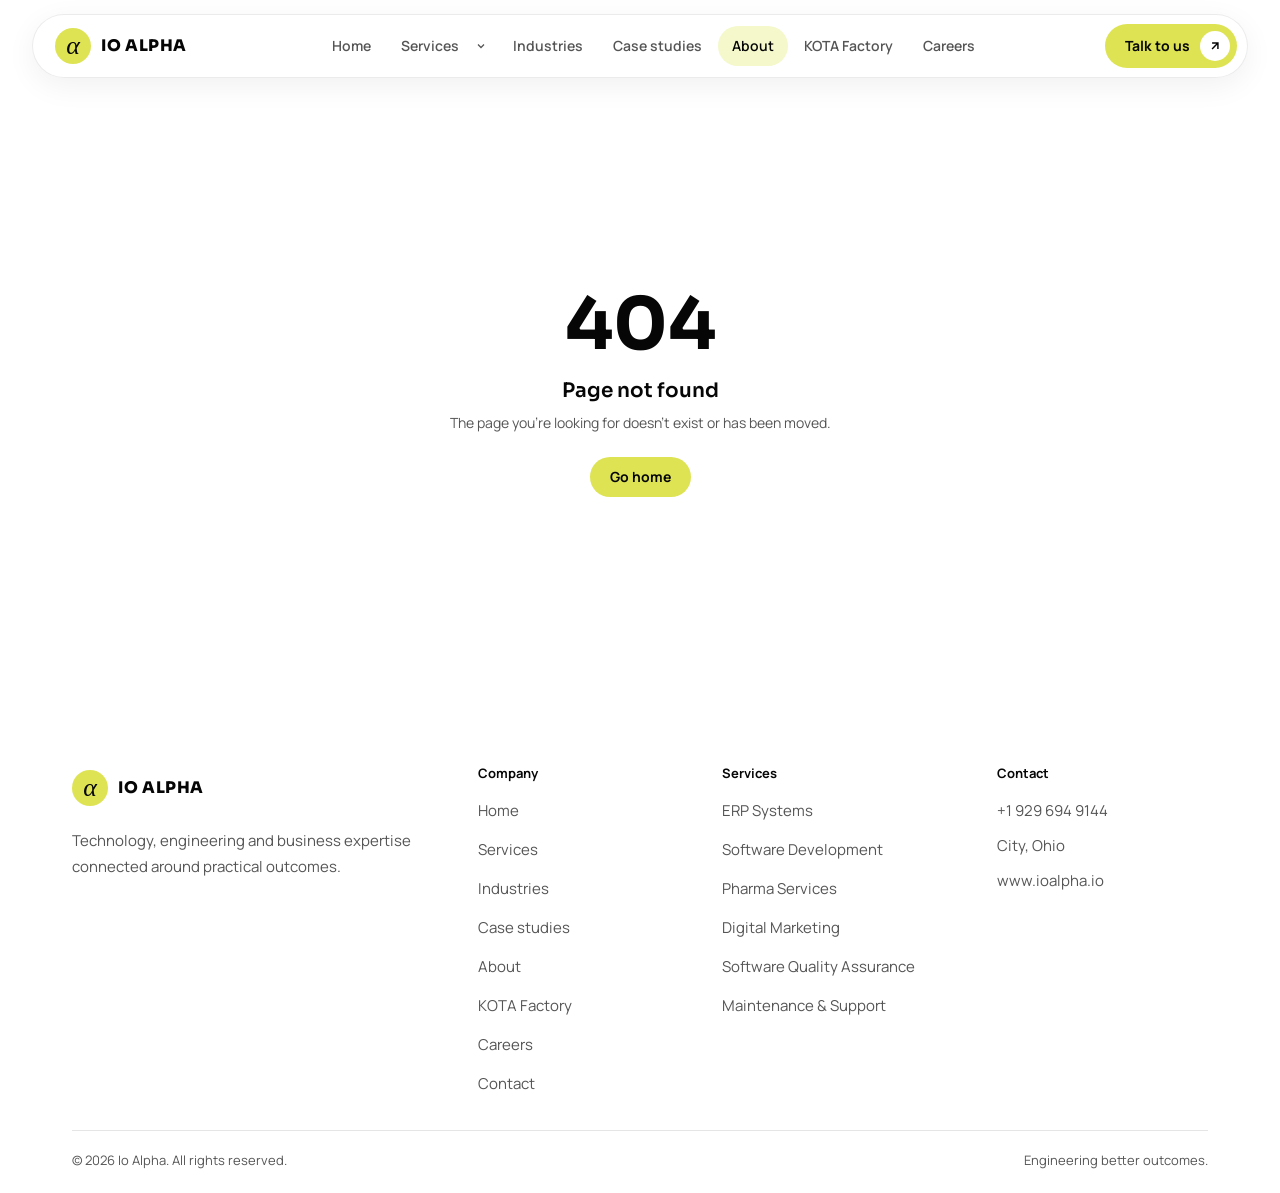
==== about/index.html @ 7d6e2e10 "Publish Io Alpha static site Co-Authored-By: Claude Fable 5.1 <noreply@anthropic.com>" ====
<!DOCTYPE html><html lang="en"><head><meta charSet="utf-8"/><meta name="viewport" content="width=device-width, initial-scale=1"/><link rel="stylesheet" href="/assets/styles-Drjwr_pM.css" data-precedence="default"/><link rel="stylesheet" href="https://fonts.googleapis.com/css2?family=Sora:wght@400;500;600;700;800&amp;family=Manrope:wght@400;500;600;700&amp;family=Space+Mono:wght@400;700&amp;family=Playfair+Display:ital@1&amp;display=swap" data-precedence="default"/><title>About — Io Alpha</title><meta name="author" content="Io Alpha"/><meta name="theme-color" content="#ffffff"/><meta property="og:type" content="website"/><meta property="og:site_name" content="Io Alpha"/><meta property="og:locale" content="en_US"/><meta name="robots" content="index, follow, max-image-preview:large"/><meta name="description" content="Io Alpha is a technology, engineering and business consultancy in Ohio that treats software, data, ERP and engineering design as one practice."/><meta property="og:title" content="About — Io Alpha"/><meta property="og:description" content="Io Alpha is a technology, engineering and business consultancy in Ohio that treats software, data, ERP and engineering design as one practice."/><meta property="og:url" content="https://www.ioalpha.io/about"/><meta property="og:image" content="https://www.ioalpha.io/og/default.png"/><meta property="og:image:width" content="1200"/><meta property="og:image:height" content="630"/><meta property="og:image:alt" content="About — Io Alpha"/><meta name="twitter:card" content="summary_large_image"/><meta name="twitter:title" content="About — Io Alpha"/><meta name="twitter:description" content="Io Alpha is a technology, engineering and business consultancy in Ohio that treats software, data, ERP and engineering design as one practice."/><meta name="twitter:image" content="https://www.ioalpha.io/og/default.png"/><link rel="modulepreload" href="/assets/index-DhkC4tbT.js"/><link rel="modulepreload" href="/assets/site-content-bJ-LF0HJ.js"/><link rel="modulepreload" href="/assets/seo-C9dcjlFg.js"/><link rel="modulepreload" href="/assets/site-shell-CnHugZ68.js"/><link rel="modulepreload" href="/assets/preload-helper-Czpn1I53.js"/><link rel="modulepreload" href="/assets/cases-BwfqLSIr.js"/><link rel="modulepreload" href="/assets/industries-0Tmx1Ylj.js"/><link rel="modulepreload" href="/assets/kota-content-BuqCAU4x.js"/><link rel="modulepreload" href="/assets/services-DzEL2UHT.js"/><link rel="modulepreload" href="/assets/about-65O9YehH.js"/><link rel="modulepreload" href="/assets/page-hero-dvs_U6rN.js"/><link rel="modulepreload" href="/assets/reveal-IR0wMPJ6.js"/><link rel="preconnect" href="https://fonts.googleapis.com"/><link rel="preconnect" href="https://fonts.gstatic.com" crossorigin="anonymous"/><link rel="icon" href="/favicon.png" type="image/png"/><link rel="apple-touch-icon" href="/favicon.png"/><link rel="sitemap" type="application/xml" href="/sitemap.xml"/><link rel="canonical" href="https://www.ioalpha.io/about"/><script type="application/ld+json">{"@context":"https://schema.org","@graph":[{"@type":"Organization","@id":"https://www.ioalpha.io/#organization","name":"Io Alpha","url":"https://www.ioalpha.io","logo":"https://www.ioalpha.io/favicon.png","image":"https://www.ioalpha.io/og/default.png","description":"Technology, engineering and business consultancy connecting software, data, ERP, engineering design and growth expertise around practical outcomes.","telephone":"+1-929-694-9144","address":{"@type":"PostalAddress","addressRegion":"Ohio","addressCountry":"US"},"areaServed":"US","knowsAbout":["ERP systems","Software development","Data analytics","Quality assurance","Civil design","Digital marketing"]},{"@type":"WebSite","@id":"https://www.ioalpha.io/#website","url":"https://www.ioalpha.io","name":"Io Alpha","publisher":{"@id":"https://www.ioalpha.io/#organization"},"inLanguage":"en"}]}</script><script type="application/ld+json">{"@context":"https://schema.org","@type":"BreadcrumbList","itemListElement":[{"@type":"ListItem","position":1,"name":"Home","item":"https://www.ioalpha.io/"},{"@type":"ListItem","position":2,"name":"About","item":"https://www.ioalpha.io/about"}]}</script><script type="application/ld+json">{"@context":"https://schema.org","@type":"AboutPage","name":"About Io Alpha","about":{"@id":"https://www.ioalpha.io/#organization"}}</script></head><body><div class="min-h-screen bg-background text-foreground"><a href="#main" class="sr-only focus:not-sr-only focus:fixed focus:left-4 focus:top-4 focus:z-[100] focus:rounded-full focus:bg-ink focus:px-4 focus:py-2 focus:text-sm focus:font-bold focus:text-lime">Skip to content</a><div class="sticky top-0 z-40 pt-3.5 px-4 sm:px-[3vw] lg:px-8"><nav class="mx-auto flex h-16 max-w-[1360px] items-center gap-3 rounded-full border border-ink/8 bg-white/86 pl-4 pr-2.5 sm:gap-6 sm:pl-[22px] shadow-[0_8px_30px_oklch(0.12_0_0/0.06)] backdrop-blur-xl" aria-label="Primary navigation"><a aria-label="Io Alpha home" href="/" class="group -ml-1.5 inline-flex cursor-pointer items-center gap-2.5 rounded-full py-1.5 pl-1.5 pr-3.5 transition-[background-color,transform] duration-300 hover:bg-secondary active:scale-[0.96] shrink-0"><span class="grid size-9 place-items-center rounded-full bg-lime pb-1 font-serif text-[26px] italic leading-none text-ink transition-transform duration-500 group-hover:-rotate-12" aria-hidden="true">α</span><span class="font-display text-base font-extrabold uppercase tracking-[0.04em] text-ink">Io Alpha</span></a><div class="hidden flex-1 justify-center gap-0.5 min-[1040px]:flex"><a class="flex items-center gap-1.5 whitespace-nowrap rounded-full px-3.5 py-2.5 text-sm font-semibold transition-colors hover:bg-secondary hover:text-ink text-muted-foreground" href="/">Home</a><div class="flex items-center"><a class="flex items-center gap-1.5 whitespace-nowrap rounded-full px-3.5 py-2.5 text-sm font-semibold transition-colors hover:bg-secondary hover:text-ink text-muted-foreground" href="/services">Services</a><button type="button" aria-label="Open services menu" aria-expanded="false" aria-controls="mega-menu" class="-ml-2 grid size-8 cursor-pointer place-items-center rounded-full border-0 bg-transparent text-muted-foreground transition-colors hover:bg-secondary hover:text-ink"><svg class="size-3 transition-transform duration-300" viewBox="0 0 24 24" fill="none" stroke="currentColor" stroke-width="2.5" aria-hidden="true"><path d="m6 9 6 6 6-6"></path></svg></button></div><a class="flex items-center gap-1.5 whitespace-nowrap rounded-full px-3.5 py-2.5 text-sm font-semibold transition-colors hover:bg-secondary hover:text-ink text-muted-foreground" href="/industries">Industries</a><a class="flex items-center gap-1.5 whitespace-nowrap rounded-full px-3.5 py-2.5 text-sm font-semibold transition-colors hover:bg-secondary hover:text-ink text-muted-foreground" href="/cases">Case studies</a><a class="flex items-center gap-1.5 whitespace-nowrap rounded-full px-3.5 py-2.5 text-sm font-semibold transition-colors hover:bg-secondary hover:text-ink bg-tint text-ink" href="/about" data-status="active" aria-current="page">About</a><a class="flex items-center gap-1.5 whitespace-nowrap rounded-full px-3.5 py-2.5 text-sm font-semibold transition-colors hover:bg-secondary hover:text-ink text-muted-foreground" href="/kota-factory">KOTA Factory</a><a class="flex items-center gap-1.5 whitespace-nowrap rounded-full px-3.5 py-2.5 text-sm font-semibold transition-colors hover:bg-secondary hover:text-ink text-muted-foreground" href="/careers">Careers</a></div><div class="flex-1 min-[1040px]:hidden"></div><a href="/contact" class="hidden h-11 items-center gap-2.5 whitespace-nowrap rounded-full bg-lime pl-5 pr-[7px] text-sm font-bold text-ink transition-colors hover:bg-lime-hover min-[480px]:inline-flex io-shine">Talk to us<span class="grid size-[30px] place-items-center rounded-full bg-white"><svg class="size-3.5" viewBox="0 0 24 24" fill="none" stroke="currentColor" stroke-width="2.5" aria-hidden="true"><path d="M7 17 17 7M7 7h10v10"></path></svg></span></a><button type="button" aria-label="Open menu" aria-expanded="false" aria-controls="mobile-menu" class="grid size-11 cursor-pointer place-items-center rounded-full border-0 bg-secondary text-ink min-[1040px]:hidden"><svg class="size-5" viewBox="0 0 24 24" fill="none" stroke="currentColor" stroke-width="2.25" aria-hidden="true"><path d="M4 8h16M4 16h16"></path></svg></button></nav></div><main id="main" tabindex="-1" class="animate-in fade-in duration-500 outline-none"><!--$--><header class="px-4 sm:px-[3vw] lg:px-8 pt-5"><div class="mx-auto w-full max-w-[1360px] io-hero-in relative flex flex-col gap-5 overflow-hidden rounded-[36px] bg-secondary px-6 pb-8 pt-10 sm:px-[5vw] sm:pb-[4vw] sm:pt-[5vw] xl:px-[72px] xl:pb-12 xl:pt-16"><div class="pointer-events-none absolute inset-0 overflow-hidden rounded-[inherit]" aria-hidden="true"><div class="io-drift absolute -left-[6%] -top-[30%] aspect-square w-[34%] rounded-full bg-lime/35 blur-[60px]"></div><div class="io-spin-slow absolute -bottom-[20%] right-[10%] aspect-square w-[min(420px,50vw)] rounded-full border-[1.5px] border-dashed border-ink/10"></div><span class="io-float absolute -bottom-[0.18em] right-4 hidden lg:block font-serif text-[clamp(200px,26vw,400px)] italic leading-none text-lime opacity-55 sm:right-[4vw] xl:right-16">α</span></div><nav class="io-fade relative flex items-center gap-2 text-sm font-semibold text-muted-foreground" aria-label="Breadcrumb"><a href="/" class="transition-colors hover:text-ink">Home</a><span aria-hidden="true">/</span><span class="whitespace-nowrap rounded-full bg-white px-3 py-1.5 text-ink">About</span></nav><h1 class="io-fade relative max-w-[14ch] font-display text-[clamp(44px,6.4vw,100px)] font-semibold leading-[0.98] tracking-[-0.045em] [transition-delay:0.12s]">A consultancy built around<!-- --> <span class="io-hl rounded-[0.16em] bg-[linear-gradient(var(--lime),var(--lime))] bg-left bg-no-repeat px-[0.1em] [box-decoration-break:clone] [-webkit-box-decoration-break:clone]">the whole problem.</span></h1><p class="io-fade relative max-w-[56ch] text-[clamp(17px,1.4vw,20px)] leading-[1.65] text-muted-foreground [transition-delay:0.3s]">Io Alpha brings software, data, enterprise systems, industrial automation and engineering design under one roof — because the problems our clients bring rarely respect those boundaries.</p></div></header><section class="io-reveal px-6 sm:px-[5vw] xl:px-[72px] py-12 sm:py-[6vw] xl:py-20"><div class="mx-auto w-full max-w-[1360px]"><p class="max-w-[24ch] font-display text-[clamp(30px,3.8vw,54px)] font-medium leading-[1.15] tracking-[-0.025em]">Technology and engineering,<!-- --> <span class="text-muted-foreground">treated as one practice.</span></p><div class="mt-8 flex flex-wrap gap-x-16 gap-y-8 lg:pl-[16vw] xl:pl-[240px]"><p class="flex-[1_1_320px] text-[17px] leading-[1.8] text-muted-foreground">Io Alpha was formed around a simpler idea: assemble the disciplines that real operating problems actually require, and make one team accountable for the result. An ERP implementation that never connects to the plant floor has solved half a problem. A dashboard nobody trusts has solved none of it.</p><p class="flex-[1_1_320px] text-[17px] leading-[1.8] text-muted-foreground">We work from Ohio with distributed specialists across software, quality assurance, data, ERP, industrial control, civil and automotive design, and commercial growth. We are deliberately plain about what we do and do not know — the reputation we want is the one where a client calls us back three years later.</p></div><div class="mt-10 flex flex-wrap gap-5"><div class="io-dots relative flex items-end overflow-hidden rounded-[32px] bg-tint p-7 min-h-[340px] flex-[1_1_360px]" role="img" aria-label="Team photograph"><span class="pointer-events-none absolute -bottom-[0.2em] -right-[0.05em] font-serif text-[clamp(220px,30vw,360px)] italic leading-none text-lime" aria-hidden="true">α</span><span class="relative rounded-full bg-white px-3.5 py-2 text-[13px] font-semibold">Team photograph</span></div><div class="io-stagger flex flex-[1_1_420px] flex-col gap-3"><div class="flex flex-col gap-1.5 rounded-3xl px-7 py-6 bg-tint"><h3 class="font-display text-xl font-semibold">Business systems</h3><p class="text-[15px] leading-[1.6] text-ink/70">ERP platforms and connected workflows shaped around how your teams actually operate.</p></div><div class="flex flex-col gap-1.5 rounded-3xl px-7 py-6 bg-secondary"><h3 class="font-display text-xl font-semibold">Digital products</h3><p class="text-[15px] leading-[1.6] text-ink/70">Secure web, software and mobile experiences designed for sustained business use.</p></div><div class="flex flex-col gap-1.5 rounded-3xl px-7 py-6 bg-secondary"><h3 class="font-display text-xl font-semibold">Engineering</h3><p class="text-[15px] leading-[1.6] text-ink/70">Civil and engineering design support with constructability and practical delivery in view.</p></div><div class="flex flex-col gap-1.5 rounded-3xl px-7 py-6 bg-tint"><h3 class="font-display text-xl font-semibold">Data &amp; growth</h3><p class="text-[15px] leading-[1.6] text-ink/70">Analysis, marketing and sales enablement that turn information into focused action.</p></div></div></div></div></section><section class="io-reveal px-4 sm:px-[3vw] lg:px-8"><div class="mx-auto w-full max-w-[1360px] rounded-[36px] bg-secondary px-6 py-12 sm:px-[5vw] sm:py-[6vw] xl:px-[72px] xl:py-20"><h2 class="font-display font-semibold text-[clamp(34px,4vw,56px)] leading-[1.02] tracking-[-0.035em] max-w-[16ch]">Four commitments that shape every engagement.</h2><div class="io-stagger mt-8 flex flex-col gap-3"><div class="flex flex-wrap items-baseline gap-x-10 gap-y-3 rounded-3xl bg-white px-8 py-7 transition-[transform,box-shadow] duration-500 hover:translate-x-1.5 hover:shadow-[0_16px_40px_oklch(0.12_0_0/0.06)]" style="margin-left:clamp(0px, 0vw, 0px)"><span class="whitespace-nowrap rounded-full bg-lime px-2.5 py-1 font-mono text-[13px]">01</span><h3 class="flex-[1_1_260px] font-display text-2xl font-semibold">Clarity before complexity</h3><p class="flex-[2_1_380px] text-[15.5px] leading-[1.7] text-muted-foreground">We spend the early effort on understanding the problem properly. Most expensive technical mistakes are decisions made before anyone agreed what was actually being solved.</p></div><div class="flex flex-wrap items-baseline gap-x-10 gap-y-3 rounded-3xl bg-white px-8 py-7 transition-[transform,box-shadow] duration-500 hover:translate-x-1.5 hover:shadow-[0_16px_40px_oklch(0.12_0_0/0.06)]" style="margin-left:clamp(0px, 3.5vw, 48px)"><span class="whitespace-nowrap rounded-full bg-lime px-2.5 py-1 font-mono text-[13px]">02</span><h3 class="flex-[1_1_260px] font-display text-2xl font-semibold">Built for real operations</h3><p class="flex-[2_1_380px] text-[15.5px] leading-[1.7] text-muted-foreground">Solutions are shaped for the people who will live with them daily — under load, under deadline, and without the person who built it standing nearby.</p></div><div class="flex flex-wrap items-baseline gap-x-10 gap-y-3 rounded-3xl bg-white px-8 py-7 transition-[transform,box-shadow] duration-500 hover:translate-x-1.5 hover:shadow-[0_16px_40px_oklch(0.12_0_0/0.06)]" style="margin-left:clamp(0px, 7vw, 96px)"><span class="whitespace-nowrap rounded-full bg-lime px-2.5 py-1 font-mono text-[13px]">03</span><h3 class="flex-[1_1_260px] font-display text-2xl font-semibold">Connected expertise</h3><p class="flex-[2_1_380px] text-[15.5px] leading-[1.7] text-muted-foreground">Software, data, automation and engineering rarely sit in separate boxes in practice. We bring them together where the problem needs it.</p></div><div class="flex flex-wrap items-baseline gap-x-10 gap-y-3 rounded-3xl bg-white px-8 py-7 transition-[transform,box-shadow] duration-500 hover:translate-x-1.5 hover:shadow-[0_16px_40px_oklch(0.12_0_0/0.06)]" style="margin-left:clamp(0px, 10.5vw, 144px)"><span class="whitespace-nowrap rounded-full bg-lime px-2.5 py-1 font-mono text-[13px]">04</span><h3 class="flex-[1_1_260px] font-display text-2xl font-semibold">Ownership you keep</h3><p class="flex-[2_1_380px] text-[15.5px] leading-[1.7] text-muted-foreground">Documentation, handover and training are part of delivery, not an upsell. You should be able to change vendors and lose nothing but us.</p></div></div></div></section><section class="io-reveal px-6 sm:px-[5vw] xl:px-[72px] pb-10 pt-12 sm:pb-[5vw] sm:pt-[6vw] xl:pb-14 xl:pt-20"><div class="mx-auto w-full max-w-[1360px] flex flex-wrap gap-x-20 gap-y-8"><div class="flex flex-[1_1_320px] flex-col gap-5"><span class="font-mono text-[13px] uppercase tracking-[0.12em] text-muted-foreground">Partnership in practice</span><h2 class="font-display font-semibold text-[clamp(34px,4vw,56px)] leading-[1.02] tracking-[-0.035em]">Designed to create clarity, not dependency.</h2></div><div class="io-stagger flex flex-[1.4_1_460px] flex-wrap gap-x-10 gap-y-8"><div class="flex flex-[1_1_220px] flex-col gap-2.5"><span class="grid size-10 place-items-center rounded-full bg-tint font-mono text-xs font-bold">01</span><h3 class="mt-1.5 font-display text-xl font-semibold">One accountable lead</h3><p class="text-[15px] leading-[1.65] text-muted-foreground">A single engagement lead connects decisions across business, technology and engineering workstreams.</p></div><div class="flex flex-[1_1_220px] flex-col gap-2.5"><span class="grid size-10 place-items-center rounded-full bg-tint font-mono text-xs font-bold">02</span><h3 class="mt-1.5 font-display text-xl font-semibold">Visible working rhythm</h3><p class="text-[15px] leading-[1.65] text-muted-foreground">Priorities, risks, decisions and progress are reviewed at a predictable cadence with the people who own the outcome.</p></div><div class="flex flex-[1_1_220px] flex-col gap-2.5"><span class="grid size-10 place-items-center rounded-full bg-tint font-mono text-xs font-bold">03</span><h3 class="mt-1.5 font-display text-xl font-semibold">Evidence before opinion</h3><p class="text-[15px] leading-[1.65] text-muted-foreground">Architecture, design and delivery choices are supported by discovery findings, working increments and measurable acceptance criteria.</p></div><div class="flex flex-[1_1_220px] flex-col gap-2.5"><span class="grid size-10 place-items-center rounded-full bg-tint font-mono text-xs font-bold">04</span><h3 class="mt-1.5 font-display text-xl font-semibold">Transfer, not dependency</h3><p class="text-[15px] leading-[1.65] text-muted-foreground">Documentation, training and operational handover are built into the work so your team retains control.</p></div></div></div></section><div class="io-reveal"><section class="px-4 sm:px-[3vw] lg:px-8 pt-8 sm:pt-[4vw] lg:pt-10"><div class="mx-auto w-full max-w-[1360px] relative flex flex-wrap items-end justify-between gap-10 overflow-hidden rounded-[36px] bg-lime px-6 py-10 sm:px-[5vw] sm:py-[6vw] xl:px-[72px] xl:py-16"><span class="pointer-events-none absolute -right-[0.05em] -top-[0.32em] font-serif text-[clamp(260px,34vw,520px)] italic leading-none text-white/35 io-float" aria-hidden="true">α</span><h2 class="relative max-w-[15ch] font-display text-[clamp(36px,5vw,72px)] font-semibold leading-[1] tracking-[-0.04em]">If this is how you want a partner to work, let’s talk.</h2><div class="relative flex flex-wrap gap-3"><a href="/contact" class="group inline-flex items-center gap-3 whitespace-nowrap rounded-full font-bold transition-colors h-[58px] pl-[26px] pr-2 text-base bg-white text-ink hover:shadow-[0_12px_30px_oklch(0.12_0_0/0.14)]">Contact Io Alpha<span class="grid place-items-center rounded-full transition-transform duration-500 group-hover:rotate-[-45deg] size-[42px] bg-lime text-ink"><svg class="size-4" viewBox="0 0 24 24" fill="none" stroke="currentColor" stroke-width="2.5" aria-hidden="true"><path d="M5 12h14M13 5l7 7-7 7"></path></svg></span></a><a href="tel:+19296949144" class="inline-flex h-[60px] items-center whitespace-nowrap rounded-full bg-white/45 px-[26px] text-base font-bold transition-colors hover:bg-white/70">+1 929 694 9144</a></div></div></section></div><script>(function(a,f){let l;try{l=JSON.parse(sessionStorage.getItem(a)||"{}")}catch{return}const n=l?.[f||history.state?.__TSR_key];let c=!1;for(const t in n){const e=n[t],o=e?.scrollX,s=e?.scrollY;if(Number.isFinite(o)&&Number.isFinite(s)){if(t==="window")scrollTo(o,s),c=!0;else if(t)try{const r=document.querySelector(t);r&&(r.scrollLeft=o,r.scrollTop=s)}catch{}}}if(c)return;const i=location.hash.slice(1);if(i){const t=history.state?.__hashScrollIntoViewOptions??!0;if(t){const e=document.getElementById(i);e&&e.scrollIntoView(t)}return}scrollTo(0,0)})("tsr-scroll-restoration-v1_3");document.currentScript.remove()</script><!--/$--></main><footer class="px-6 sm:px-[5vw] xl:px-[72px] pb-6 pt-10 sm:pt-[5vw] xl:pt-14"><div class="mx-auto w-full max-w-[1360px]"><div class="flex flex-wrap gap-x-16 gap-y-10"><div class="flex max-w-[380px] flex-[2_1_280px] flex-col gap-4"><a aria-label="Io Alpha home" href="/" class="group -ml-1.5 inline-flex cursor-pointer items-center gap-2.5 rounded-full py-1.5 pl-1.5 pr-3.5 transition-[background-color,transform] duration-300 hover:bg-secondary active:scale-[0.96]"><span class="grid size-9 place-items-center rounded-full bg-lime pb-1 font-serif text-[26px] italic leading-none text-ink transition-transform duration-500 group-hover:-rotate-12" aria-hidden="true">α</span><span class="font-display text-base font-extrabold uppercase tracking-[0.04em] text-ink">Io Alpha</span></a><p class="text-[15px] leading-[1.7] text-muted-foreground">Technology, engineering and business expertise connected around practical outcomes.</p></div><div class="flex flex-col gap-2.5 flex-[1_1_150px]"><span class="mb-1 text-[13px] font-bold">Company</span><a href="/" class="py-1 text-[15px] text-muted-foreground transition-colors hover:text-ink">Home</a><a href="/services" class="py-1 text-[15px] text-muted-foreground transition-colors hover:text-ink">Services</a><a href="/industries" class="py-1 text-[15px] text-muted-foreground transition-colors hover:text-ink">Industries</a><a href="/cases" class="py-1 text-[15px] text-muted-foreground transition-colors hover:text-ink">Case studies</a><a class="py-1 text-[15px] text-muted-foreground transition-colors hover:text-ink active" href="/about" data-status="active" aria-current="page">About</a><a href="/kota-factory" class="py-1 text-[15px] text-muted-foreground transition-colors hover:text-ink">KOTA Factory</a><a href="/careers" class="py-1 text-[15px] text-muted-foreground transition-colors hover:text-ink">Careers</a><a href="/contact" class="py-1 text-[15px] text-muted-foreground transition-colors hover:text-ink">Contact</a></div><div class="flex flex-col gap-2.5 flex-[1_1_180px]"><span class="mb-1 text-[13px] font-bold">Services</span><a href="/services?s=erp-systems" class="py-1 text-[15px] text-muted-foreground transition-colors hover:text-ink">ERP Systems</a><a href="/services?s=software-development" class="py-1 text-[15px] text-muted-foreground transition-colors hover:text-ink">Software Development</a><a href="/services?s=pharma-services" class="py-1 text-[15px] text-muted-foreground transition-colors hover:text-ink">Pharma Services</a><a href="/services?s=digital-marketing" class="py-1 text-[15px] text-muted-foreground transition-colors hover:text-ink">Digital Marketing</a><a href="/services?s=software-quality-assurance" class="py-1 text-[15px] text-muted-foreground transition-colors hover:text-ink">Software Quality Assurance</a><a href="/services?s=maintenance-and-support" class="py-1 text-[15px] text-muted-foreground transition-colors hover:text-ink">Maintenance &amp; Support</a></div><div class="flex flex-col gap-2.5 flex-[1_1_180px]"><span class="mb-1 text-[13px] font-bold">Contact</span><a href="tel:+19296949144" class="py-1 text-[15px] text-muted-foreground transition-colors hover:text-ink">+1 929 694 9144</a><span class="text-[15px] text-muted-foreground">City, Ohio</span><a href="https://www.ioalpha.io" class="py-1 text-[15px] text-muted-foreground transition-colors hover:text-ink">www.ioalpha.io</a></div></div><div class="mt-8 flex flex-wrap justify-between gap-3 border-t border-ink/10 pt-5 text-[13px] text-muted-foreground"><span>© <!-- -->2026<!-- --> Io Alpha. All rights reserved.</span><span>Engineering better outcomes.</span></div></div></footer><div class="pointer-events-none fixed inset-x-0 top-0 z-[90] h-[3px] origin-left scale-x-0 bg-lime" aria-hidden="true"></div><button type="button" aria-label="Back to top" tabindex="-1" class="fixed bottom-4 right-4 z-50 grid size-[52px] cursor-pointer place-items-center rounded-full border border-ink/10 bg-white shadow-[0_12px_30px_oklch(0.12_0_0/0.12)] transition-[opacity,transform,background-color] duration-300 hover:bg-lime sm:bottom-[3vw] sm:right-[3vw] lg:bottom-8 lg:right-8 pointer-events-none translate-y-4 opacity-0"><svg class="size-[18px]" viewBox="0 0 24 24" fill="none" stroke="currentColor" stroke-width="2.5" aria-hidden="true"><path d="M12 19V5M5 12l7-7 7 7"></path></svg></button></div><script class="$tsr" id="$tsr-stream-barrier">(self.$R=self.$R||{})["tsr"]=[];self.$_TSR={h(){this.hydrated=!0,this.c()},e(){this.streamEnded=!0,this.c()},c(){this.hydrated&&this.streamEnded&&(delete self.$_TSR,delete self.$R.tsr)},p(e){this.initialized?e():this.buffer.push(e)},buffer:[]};$_TSR.router=($R=>$R[0]={manifest:$R[1]={routes:$R[2]={__root__:$R[3]={preloads:$R[4]=["/assets/index-DhkC4tbT.js","/assets/site-content-bJ-LF0HJ.js","/assets/seo-C9dcjlFg.js","/assets/site-shell-CnHugZ68.js","/assets/preload-helper-Czpn1I53.js","/assets/cases-BwfqLSIr.js","/assets/industries-0Tmx1Ylj.js","/assets/kota-content-BuqCAU4x.js","/assets/services-DzEL2UHT.js"],scripts:$R[5]=[$R[6]={attrs:$R[7]={type:"module",async:!0,src:"/assets/index-DhkC4tbT.js"}}]},"/about":$R[8]={preloads:$R[9]=["/assets/about-65O9YehH.js","/assets/page-hero-dvs_U6rN.js","/assets/reveal-IR0wMPJ6.js"]}}},matches:$R[10]=[$R[11]={i:"__root__ ",u:1791847971387,s:"success",ssr:!0},$R[12]={i:" about about",u:1791847971391,s:"success",ssr:!0}],lastMatchId:" about about"})($R["tsr"]);$_TSR.e();document.currentScript.remove()</script><script type="module" async="" src="/assets/index-DhkC4tbT.js"></script></body></html>
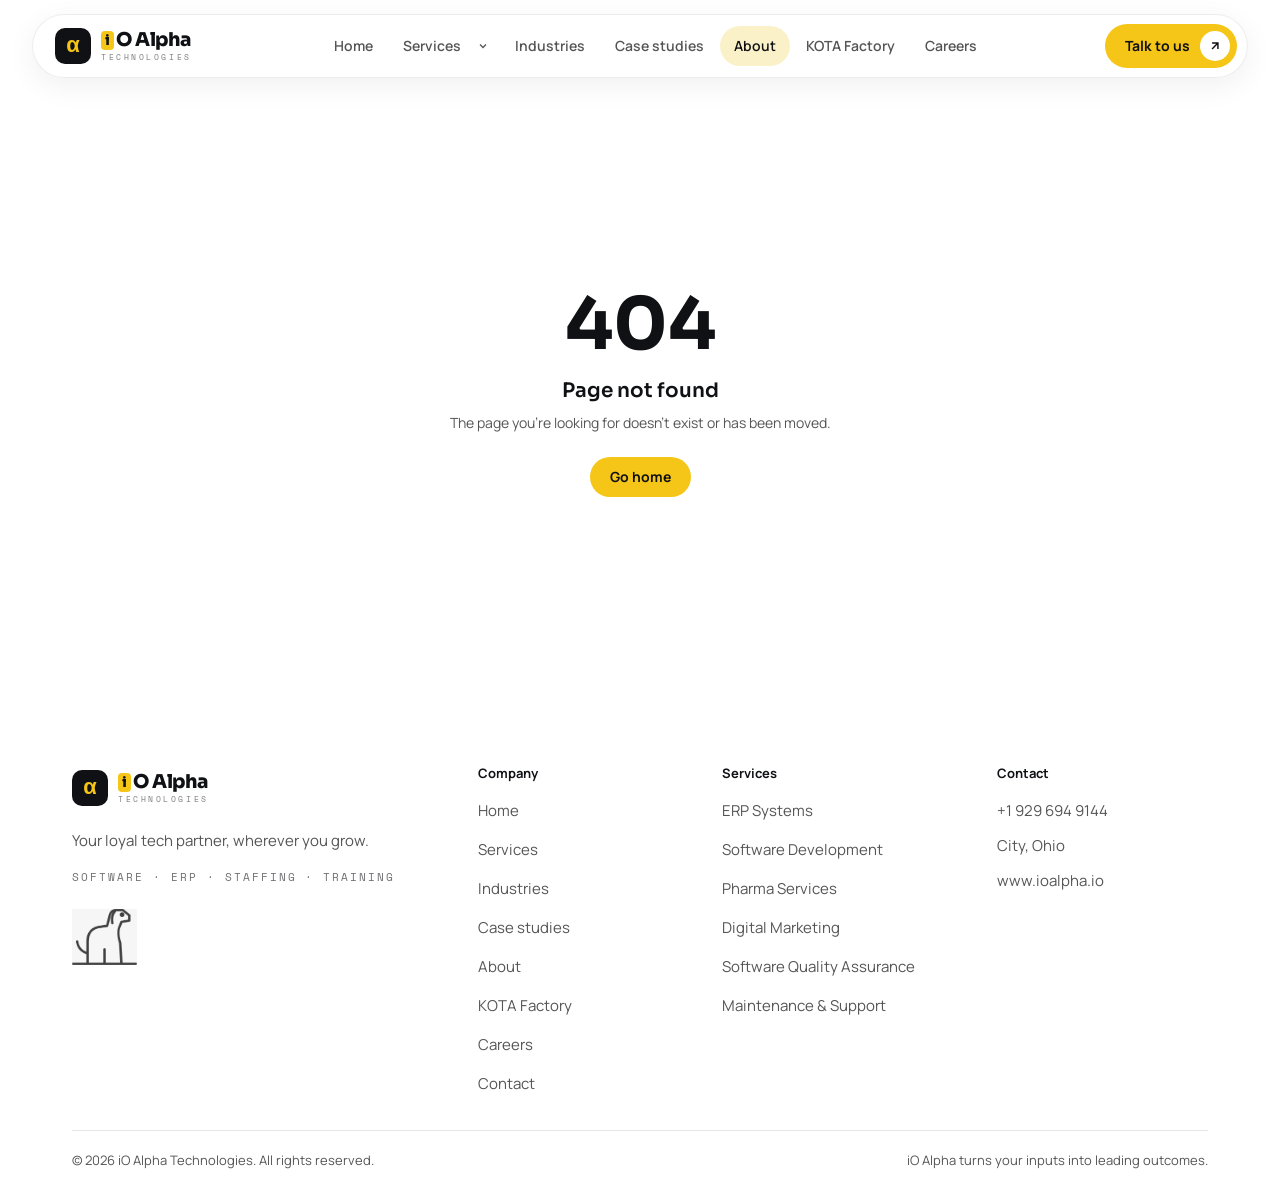
==== commit 9ae6bec3: "Publish site 2026-10-18T18:47Z" ====
--- a/about/index.html
+++ b/about/index.html
@@ -1 +1 @@
-<!DOCTYPE html><html lang="en"><head><meta charSet="utf-8"/><meta name="viewport" content="width=device-width, initial-scale=1"/><link rel="stylesheet" href="/assets/styles-Drjwr_pM.css" data-precedence="default"/><link rel="stylesheet" href="https://fonts.googleapis.com/css2?family=Sora:wght@400;500;600;700;800&amp;family=Manrope:wght@400;500;600;700&amp;family=Space+Mono:wght@400;700&amp;family=Playfair+Display:ital@1&amp;display=swap" data-precedence="default"/><title>About — Io Alpha</title><meta name="author" content="Io Alpha"/><meta name="theme-color" content="#ffffff"/><meta property="og:type" content="website"/><meta property="og:site_name" content="Io Alpha"/><meta property="og:locale" content="en_US"/><meta name="robots" content="index, follow, max-image-preview:large"/><meta name="description" content="Io Alpha is a technology, engineering and business consultancy in Ohio that treats software, data, ERP and engineering design as one practice."/><meta property="og:title" content="About — Io Alpha"/><meta property="og:description" content="Io Alpha is a technology, engineering and business consultancy in Ohio that treats software, data, ERP and engineering design as one practice."/><meta property="og:url" content="https://www.ioalpha.io/about"/><meta property="og:image" content="https://www.ioalpha.io/og/default.png"/><meta property="og:image:width" content="1200"/><meta property="og:image:height" content="630"/><meta property="og:image:alt" content="About — Io Alpha"/><meta name="twitter:card" content="summary_large_image"/><meta name="twitter:title" content="About — Io Alpha"/><meta name="twitter:description" content="Io Alpha is a technology, engineering and business consultancy in Ohio that treats software, data, ERP and engineering design as one practice."/><meta name="twitter:image" content="https://www.ioalpha.io/og/default.png"/><link rel="modulepreload" href="/assets/index-DhkC4tbT.js"/><link rel="modulepreload" href="/assets/site-content-bJ-LF0HJ.js"/><link rel="modulepreload" href="/assets/seo-C9dcjlFg.js"/><link rel="modulepreload" href="/assets/site-shell-CnHugZ68.js"/><link rel="modulepreload" href="/assets/preload-helper-Czpn1I53.js"/><link rel="modulepreload" href="/assets/cases-BwfqLSIr.js"/><link rel="modulepreload" href="/assets/industries-0Tmx1Ylj.js"/><link rel="modulepreload" href="/assets/kota-content-BuqCAU4x.js"/><link rel="modulepreload" href="/assets/services-DzEL2UHT.js"/><link rel="modulepreload" href="/assets/about-65O9YehH.js"/><link rel="modulepreload" href="/assets/page-hero-dvs_U6rN.js"/><link rel="modulepreload" href="/assets/reveal-IR0wMPJ6.js"/><link rel="preconnect" href="https://fonts.googleapis.com"/><link rel="preconnect" href="https://fonts.gstatic.com" crossorigin="anonymous"/><link rel="icon" href="/favicon.png" type="image/png"/><link rel="apple-touch-icon" href="/favicon.png"/><link rel="sitemap" type="application/xml" href="/sitemap.xml"/><link rel="canonical" href="https://www.ioalpha.io/about"/><script type="application/ld+json">{"@context":"https://schema.org","@graph":[{"@type":"Organization","@id":"https://www.ioalpha.io/#organization","name":"Io Alpha","url":"https://www.ioalpha.io","logo":"https://www.ioalpha.io/favicon.png","image":"https://www.ioalpha.io/og/default.png","description":"Technology, engineering and business consultancy connecting software, data, ERP, engineering design and growth expertise around practical outcomes.","telephone":"+1-929-694-9144","address":{"@type":"PostalAddress","addressRegion":"Ohio","addressCountry":"US"},"areaServed":"US","knowsAbout":["ERP systems","Software development","Data analytics","Quality assurance","Civil design","Digital marketing"]},{"@type":"WebSite","@id":"https://www.ioalpha.io/#website","url":"https://www.ioalpha.io","name":"Io Alpha","publisher":{"@id":"https://www.ioalpha.io/#organization"},"inLanguage":"en"}]}</script><script type="application/ld+json">{"@context":"https://schema.org","@type":"BreadcrumbList","itemListElement":[{"@type":"ListItem","position":1,"name":"Home","item":"https://www.ioalpha.io/"},{"@type":"ListItem","position":2,"name":"About","item":"https://www.ioalpha.io/about"}]}</script><script type="application/ld+json">{"@context":"https://schema.org","@type":"AboutPage","name":"About Io Alpha","about":{"@id":"https://www.ioalpha.io/#organization"}}</script></head><body><div class="min-h-screen bg-background text-foreground"><a href="#main" class="sr-only focus:not-sr-only focus:fixed focus:left-4 focus:top-4 focus:z-[100] focus:rounded-full focus:bg-ink focus:px-4 focus:py-2 focus:text-sm focus:font-bold focus:text-lime">Skip to content</a><div class="sticky top-0 z-40 pt-3.5 px-4 sm:px-[3vw] lg:px-8"><nav class="mx-auto flex h-16 max-w-[1360px] items-center gap-3 rounded-full border border-ink/8 bg-white/86 pl-4 pr-2.5 sm:gap-6 sm:pl-[22px] shadow-[0_8px_30px_oklch(0.12_0_0/0.06)] backdrop-blur-xl" aria-label="Primary navigation"><a aria-label="Io Alpha home" href="/" class="group -ml-1.5 inline-flex cursor-pointer items-center gap-2.5 rounded-full py-1.5 pl-1.5 pr-3.5 transition-[background-color,transform] duration-300 hover:bg-secondary active:scale-[0.96] shrink-0"><span class="grid size-9 place-items-center rounded-full bg-lime pb-1 font-serif text-[26px] italic leading-none text-ink transition-transform duration-500 group-hover:-rotate-12" aria-hidden="true">α</span><span class="font-display text-base font-extrabold uppercase tracking-[0.04em] text-ink">Io Alpha</span></a><div class="hidden flex-1 justify-center gap-0.5 min-[1040px]:flex"><a class="flex items-center gap-1.5 whitespace-nowrap rounded-full px-3.5 py-2.5 text-sm font-semibold transition-colors hover:bg-secondary hover:text-ink text-muted-foreground" href="/">Home</a><div class="flex items-center"><a class="flex items-center gap-1.5 whitespace-nowrap rounded-full px-3.5 py-2.5 text-sm font-semibold transition-colors hover:bg-secondary hover:text-ink text-muted-foreground" href="/services">Services</a><button type="button" aria-label="Open services menu" aria-expanded="false" aria-controls="mega-menu" class="-ml-2 grid size-8 cursor-pointer place-items-center rounded-full border-0 bg-transparent text-muted-foreground transition-colors hover:bg-secondary hover:text-ink"><svg class="size-3 transition-transform duration-300" viewBox="0 0 24 24" fill="none" stroke="currentColor" stroke-width="2.5" aria-hidden="true"><path d="m6 9 6 6 6-6"></path></svg></button></div><a class="flex items-center gap-1.5 whitespace-nowrap rounded-full px-3.5 py-2.5 text-sm font-semibold transition-colors hover:bg-secondary hover:text-ink text-muted-foreground" href="/industries">Industries</a><a class="flex items-center gap-1.5 whitespace-nowrap rounded-full px-3.5 py-2.5 text-sm font-semibold transition-colors hover:bg-secondary hover:text-ink text-muted-foreground" href="/cases">Case studies</a><a class="flex items-center gap-1.5 whitespace-nowrap rounded-full px-3.5 py-2.5 text-sm font-semibold transition-colors hover:bg-secondary hover:text-ink bg-tint text-ink" href="/about" data-status="active" aria-current="page">About</a><a class="flex items-center gap-1.5 whitespace-nowrap rounded-full px-3.5 py-2.5 text-sm font-semibold transition-colors hover:bg-secondary hover:text-ink text-muted-foreground" href="/kota-factory">KOTA Factory</a><a class="flex items-center gap-1.5 whitespace-nowrap rounded-full px-3.5 py-2.5 text-sm font-semibold transition-colors hover:bg-secondary hover:text-ink text-muted-foreground" href="/careers">Careers</a></div><div class="flex-1 min-[1040px]:hidden"></div><a href="/contact" class="hidden h-11 items-center gap-2.5 whitespace-nowrap rounded-full bg-lime pl-5 pr-[7px] text-sm font-bold text-ink transition-colors hover:bg-lime-hover min-[480px]:inline-flex io-shine">Talk to us<span class="grid size-[30px] place-items-center rounded-full bg-white"><svg class="size-3.5" viewBox="0 0 24 24" fill="none" stroke="currentColor" stroke-width="2.5" aria-hidden="true"><path d="M7 17 17 7M7 7h10v10"></path></svg></span></a><button type="button" aria-label="Open menu" aria-expanded="false" aria-controls="mobile-menu" class="grid size-11 cursor-pointer place-items-center rounded-full border-0 bg-secondary text-ink min-[1040px]:hidden"><svg class="size-5" viewBox="0 0 24 24" fill="none" stroke="currentColor" stroke-width="2.25" aria-hidden="true"><path d="M4 8h16M4 16h16"></path></svg></button></nav></div><main id="main" tabindex="-1" class="animate-in fade-in duration-500 outline-none"><!--$--><header class="px-4 sm:px-[3vw] lg:px-8 pt-5"><div class="mx-auto w-full max-w-[1360px] io-hero-in relative flex flex-col gap-5 overflow-hidden rounded-[36px] bg-secondary px-6 pb-8 pt-10 sm:px-[5vw] sm:pb-[4vw] sm:pt-[5vw] xl:px-[72px] xl:pb-12 xl:pt-16"><div class="pointer-events-none absolute inset-0 overflow-hidden rounded-[inherit]" aria-hidden="true"><div class="io-drift absolute -left-[6%] -top-[30%] aspect-square w-[34%] rounded-full bg-lime/35 blur-[60px]"></div><div class="io-spin-slow absolute -bottom-[20%] right-[10%] aspect-square w-[min(420px,50vw)] rounded-full border-[1.5px] border-dashed border-ink/10"></div><span class="io-float absolute -bottom-[0.18em] right-4 hidden lg:block font-serif text-[clamp(200px,26vw,400px)] italic leading-none text-lime opacity-55 sm:right-[4vw] xl:right-16">α</span></div><nav class="io-fade relative flex items-center gap-2 text-sm font-semibold text-muted-foreground" aria-label="Breadcrumb"><a href="/" class="transition-colors hover:text-ink">Home</a><span aria-hidden="true">/</span><span class="whitespace-nowrap rounded-full bg-white px-3 py-1.5 text-ink">About</span></nav><h1 class="io-fade relative max-w-[14ch] font-display text-[clamp(44px,6.4vw,100px)] font-semibold leading-[0.98] tracking-[-0.045em] [transition-delay:0.12s]">A consultancy built around<!-- --> <span class="io-hl rounded-[0.16em] bg-[linear-gradient(var(--lime),var(--lime))] bg-left bg-no-repeat px-[0.1em] [box-decoration-break:clone] [-webkit-box-decoration-break:clone]">the whole problem.</span></h1><p class="io-fade relative max-w-[56ch] text-[clamp(17px,1.4vw,20px)] leading-[1.65] text-muted-foreground [transition-delay:0.3s]">Io Alpha brings software, data, enterprise systems, industrial automation and engineering design under one roof — because the problems our clients bring rarely respect those boundaries.</p></div></header><section class="io-reveal px-6 sm:px-[5vw] xl:px-[72px] py-12 sm:py-[6vw] xl:py-20"><div class="mx-auto w-full max-w-[1360px]"><p class="max-w-[24ch] font-display text-[clamp(30px,3.8vw,54px)] font-medium leading-[1.15] tracking-[-0.025em]">Technology and engineering,<!-- --> <span class="text-muted-foreground">treated as one practice.</span></p><div class="mt-8 flex flex-wrap gap-x-16 gap-y-8 lg:pl-[16vw] xl:pl-[240px]"><p class="flex-[1_1_320px] text-[17px] leading-[1.8] text-muted-foreground">Io Alpha was formed around a simpler idea: assemble the disciplines that real operating problems actually require, and make one team accountable for the result. An ERP implementation that never connects to the plant floor has solved half a problem. A dashboard nobody trusts has solved none of it.</p><p class="flex-[1_1_320px] text-[17px] leading-[1.8] text-muted-foreground">We work from Ohio with distributed specialists across software, quality assurance, data, ERP, industrial control, civil and automotive design, and commercial growth. We are deliberately plain about what we do and do not know — the reputation we want is the one where a client calls us back three years later.</p></div><div class="mt-10 flex flex-wrap gap-5"><div class="io-dots relative flex items-end overflow-hidden rounded-[32px] bg-tint p-7 min-h-[340px] flex-[1_1_360px]" role="img" aria-label="Team photograph"><span class="pointer-events-none absolute -bottom-[0.2em] -right-[0.05em] font-serif text-[clamp(220px,30vw,360px)] italic leading-none text-lime" aria-hidden="true">α</span><span class="relative rounded-full bg-white px-3.5 py-2 text-[13px] font-semibold">Team photograph</span></div><div class="io-stagger flex flex-[1_1_420px] flex-col gap-3"><div class="flex flex-col gap-1.5 rounded-3xl px-7 py-6 bg-tint"><h3 class="font-display text-xl font-semibold">Business systems</h3><p class="text-[15px] leading-[1.6] text-ink/70">ERP platforms and connected workflows shaped around how your teams actually operate.</p></div><div class="flex flex-col gap-1.5 rounded-3xl px-7 py-6 bg-secondary"><h3 class="font-display text-xl font-semibold">Digital products</h3><p class="text-[15px] leading-[1.6] text-ink/70">Secure web, software and mobile experiences designed for sustained business use.</p></div><div class="flex flex-col gap-1.5 rounded-3xl px-7 py-6 bg-secondary"><h3 class="font-display text-xl font-semibold">Engineering</h3><p class="text-[15px] leading-[1.6] text-ink/70">Civil and engineering design support with constructability and practical delivery in view.</p></div><div class="flex flex-col gap-1.5 rounded-3xl px-7 py-6 bg-tint"><h3 class="font-display text-xl font-semibold">Data &amp; growth</h3><p class="text-[15px] leading-[1.6] text-ink/70">Analysis, marketing and sales enablement that turn information into focused action.</p></div></div></div></div></section><section class="io-reveal px-4 sm:px-[3vw] lg:px-8"><div class="mx-auto w-full max-w-[1360px] rounded-[36px] bg-secondary px-6 py-12 sm:px-[5vw] sm:py-[6vw] xl:px-[72px] xl:py-20"><h2 class="font-display font-semibold text-[clamp(34px,4vw,56px)] leading-[1.02] tracking-[-0.035em] max-w-[16ch]">Four commitments that shape every engagement.</h2><div class="io-stagger mt-8 flex flex-col gap-3"><div class="flex flex-wrap items-baseline gap-x-10 gap-y-3 rounded-3xl bg-white px-8 py-7 transition-[transform,box-shadow] duration-500 hover:translate-x-1.5 hover:shadow-[0_16px_40px_oklch(0.12_0_0/0.06)]" style="margin-left:clamp(0px, 0vw, 0px)"><span class="whitespace-nowrap rounded-full bg-lime px-2.5 py-1 font-mono text-[13px]">01</span><h3 class="flex-[1_1_260px] font-display text-2xl font-semibold">Clarity before complexity</h3><p class="flex-[2_1_380px] text-[15.5px] leading-[1.7] text-muted-foreground">We spend the early effort on understanding the problem properly. Most expensive technical mistakes are decisions made before anyone agreed what was actually being solved.</p></div><div class="flex flex-wrap items-baseline gap-x-10 gap-y-3 rounded-3xl bg-white px-8 py-7 transition-[transform,box-shadow] duration-500 hover:translate-x-1.5 hover:shadow-[0_16px_40px_oklch(0.12_0_0/0.06)]" style="margin-left:clamp(0px, 3.5vw, 48px)"><span class="whitespace-nowrap rounded-full bg-lime px-2.5 py-1 font-mono text-[13px]">02</span><h3 class="flex-[1_1_260px] font-display text-2xl font-semibold">Built for real operations</h3><p class="flex-[2_1_380px] text-[15.5px] leading-[1.7] text-muted-foreground">Solutions are shaped for the people who will live with them daily — under load, under deadline, and without the person who built it standing nearby.</p></div><div class="flex flex-wrap items-baseline gap-x-10 gap-y-3 rounded-3xl bg-white px-8 py-7 transition-[transform,box-shadow] duration-500 hover:translate-x-1.5 hover:shadow-[0_16px_40px_oklch(0.12_0_0/0.06)]" style="margin-left:clamp(0px, 7vw, 96px)"><span class="whitespace-nowrap rounded-full bg-lime px-2.5 py-1 font-mono text-[13px]">03</span><h3 class="flex-[1_1_260px] font-display text-2xl font-semibold">Connected expertise</h3><p class="flex-[2_1_380px] text-[15.5px] leading-[1.7] text-muted-foreground">Software, data, automation and engineering rarely sit in separate boxes in practice. We bring them together where the problem needs it.</p></div><div class="flex flex-wrap items-baseline gap-x-10 gap-y-3 rounded-3xl bg-white px-8 py-7 transition-[transform,box-shadow] duration-500 hover:translate-x-1.5 hover:shadow-[0_16px_40px_oklch(0.12_0_0/0.06)]" style="margin-left:clamp(0px, 10.5vw, 144px)"><span class="whitespace-nowrap rounded-full bg-lime px-2.5 py-1 font-mono text-[13px]">04</span><h3 class="flex-[1_1_260px] font-display text-2xl font-semibold">Ownership you keep</h3><p class="flex-[2_1_380px] text-[15.5px] leading-[1.7] text-muted-foreground">Documentation, handover and training are part of delivery, not an upsell. You should be able to change vendors and lose nothing but us.</p></div></div></div></section><section class="io-reveal px-6 sm:px-[5vw] xl:px-[72px] pb-10 pt-12 sm:pb-[5vw] sm:pt-[6vw] xl:pb-14 xl:pt-20"><div class="mx-auto w-full max-w-[1360px] flex flex-wrap gap-x-20 gap-y-8"><div class="flex flex-[1_1_320px] flex-col gap-5"><span class="font-mono text-[13px] uppercase tracking-[0.12em] text-muted-foreground">Partnership in practice</span><h2 class="font-display font-semibold text-[clamp(34px,4vw,56px)] leading-[1.02] tracking-[-0.035em]">Designed to create clarity, not dependency.</h2></div><div class="io-stagger flex flex-[1.4_1_460px] flex-wrap gap-x-10 gap-y-8"><div class="flex flex-[1_1_220px] flex-col gap-2.5"><span class="grid size-10 place-items-center rounded-full bg-tint font-mono text-xs font-bold">01</span><h3 class="mt-1.5 font-display text-xl font-semibold">One accountable lead</h3><p class="text-[15px] leading-[1.65] text-muted-foreground">A single engagement lead connects decisions across business, technology and engineering workstreams.</p></div><div class="flex flex-[1_1_220px] flex-col gap-2.5"><span class="grid size-10 place-items-center rounded-full bg-tint font-mono text-xs font-bold">02</span><h3 class="mt-1.5 font-display text-xl font-semibold">Visible working rhythm</h3><p class="text-[15px] leading-[1.65] text-muted-foreground">Priorities, risks, decisions and progress are reviewed at a predictable cadence with the people who own the outcome.</p></div><div class="flex flex-[1_1_220px] flex-col gap-2.5"><span class="grid size-10 place-items-center rounded-full bg-tint font-mono text-xs font-bold">03</span><h3 class="mt-1.5 font-display text-xl font-semibold">Evidence before opinion</h3><p class="text-[15px] leading-[1.65] text-muted-foreground">Architecture, design and delivery choices are supported by discovery findings, working increments and measurable acceptance criteria.</p></div><div class="flex flex-[1_1_220px] flex-col gap-2.5"><span class="grid size-10 place-items-center rounded-full bg-tint font-mono text-xs font-bold">04</span><h3 class="mt-1.5 font-display text-xl font-semibold">Transfer, not dependency</h3><p class="text-[15px] leading-[1.65] text-muted-foreground">Documentation, training and operational handover are built into the work so your team retains control.</p></div></div></div></section><div class="io-reveal"><section class="px-4 sm:px-[3vw] lg:px-8 pt-8 sm:pt-[4vw] lg:pt-10"><div class="mx-auto w-full max-w-[1360px] relative flex flex-wrap items-end justify-between gap-10 overflow-hidden rounded-[36px] bg-lime px-6 py-10 sm:px-[5vw] sm:py-[6vw] xl:px-[72px] xl:py-16"><span class="pointer-events-none absolute -right-[0.05em] -top-[0.32em] font-serif text-[clamp(260px,34vw,520px)] italic leading-none text-white/35 io-float" aria-hidden="true">α</span><h2 class="relative max-w-[15ch] font-display text-[clamp(36px,5vw,72px)] font-semibold leading-[1] tracking-[-0.04em]">If this is how you want a partner to work, let’s talk.</h2><div class="relative flex flex-wrap gap-3"><a href="/contact" class="group inline-flex items-center gap-3 whitespace-nowrap rounded-full font-bold transition-colors h-[58px] pl-[26px] pr-2 text-base bg-white text-ink hover:shadow-[0_12px_30px_oklch(0.12_0_0/0.14)]">Contact Io Alpha<span class="grid place-items-center rounded-full transition-transform duration-500 group-hover:rotate-[-45deg] size-[42px] bg-lime text-ink"><svg class="size-4" viewBox="0 0 24 24" fill="none" stroke="currentColor" stroke-width="2.5" aria-hidden="true"><path d="M5 12h14M13 5l7 7-7 7"></path></svg></span></a><a href="tel:+19296949144" class="inline-flex h-[60px] items-center whitespace-nowrap rounded-full bg-white/45 px-[26px] text-base font-bold transition-colors hover:bg-white/70">+1 929 694 9144</a></div></div></section></div><script>(function(a,f){let l;try{l=JSON.parse(sessionStorage.getItem(a)||"{}")}catch{return}const n=l?.[f||history.state?.__TSR_key];let c=!1;for(const t in n){const e=n[t],o=e?.scrollX,s=e?.scrollY;if(Number.isFinite(o)&&Number.isFinite(s)){if(t==="window")scrollTo(o,s),c=!0;else if(t)try{const r=document.querySelector(t);r&&(r.scrollLeft=o,r.scrollTop=s)}catch{}}}if(c)return;const i=location.hash.slice(1);if(i){const t=history.state?.__hashScrollIntoViewOptions??!0;if(t){const e=document.getElementById(i);e&&e.scrollIntoView(t)}return}scrollTo(0,0)})("tsr-scroll-restoration-v1_3");document.currentScript.remove()</script><!--/$--></main><footer class="px-6 sm:px-[5vw] xl:px-[72px] pb-6 pt-10 sm:pt-[5vw] xl:pt-14"><div class="mx-auto w-full max-w-[1360px]"><div class="flex flex-wrap gap-x-16 gap-y-10"><div class="flex max-w-[380px] flex-[2_1_280px] flex-col gap-4"><a aria-label="Io Alpha home" href="/" class="group -ml-1.5 inline-flex cursor-pointer items-center gap-2.5 rounded-full py-1.5 pl-1.5 pr-3.5 transition-[background-color,transform] duration-300 hover:bg-secondary active:scale-[0.96]"><span class="grid size-9 place-items-center rounded-full bg-lime pb-1 font-serif text-[26px] italic leading-none text-ink transition-transform duration-500 group-hover:-rotate-12" aria-hidden="true">α</span><span class="font-display text-base font-extrabold uppercase tracking-[0.04em] text-ink">Io Alpha</span></a><p class="text-[15px] leading-[1.7] text-muted-foreground">Technology, engineering and business expertise connected around practical outcomes.</p></div><div class="flex flex-col gap-2.5 flex-[1_1_150px]"><span class="mb-1 text-[13px] font-bold">Company</span><a href="/" class="py-1 text-[15px] text-muted-foreground transition-colors hover:text-ink">Home</a><a href="/services" class="py-1 text-[15px] text-muted-foreground transition-colors hover:text-ink">Services</a><a href="/industries" class="py-1 text-[15px] text-muted-foreground transition-colors hover:text-ink">Industries</a><a href="/cases" class="py-1 text-[15px] text-muted-foreground transition-colors hover:text-ink">Case studies</a><a class="py-1 text-[15px] text-muted-foreground transition-colors hover:text-ink active" href="/about" data-status="active" aria-current="page">About</a><a href="/kota-factory" class="py-1 text-[15px] text-muted-foreground transition-colors hover:text-ink">KOTA Factory</a><a href="/careers" class="py-1 text-[15px] text-muted-foreground transition-colors hover:text-ink">Careers</a><a href="/contact" class="py-1 text-[15px] text-muted-foreground transition-colors hover:text-ink">Contact</a></div><div class="flex flex-col gap-2.5 flex-[1_1_180px]"><span class="mb-1 text-[13px] font-bold">Services</span><a href="/services?s=erp-systems" class="py-1 text-[15px] text-muted-foreground transition-colors hover:text-ink">ERP Systems</a><a href="/services?s=software-development" class="py-1 text-[15px] text-muted-foreground transition-colors hover:text-ink">Software Development</a><a href="/services?s=pharma-services" class="py-1 text-[15px] text-muted-foreground transition-colors hover:text-ink">Pharma Services</a><a href="/services?s=digital-marketing" class="py-1 text-[15px] text-muted-foreground transition-colors hover:text-ink">Digital Marketing</a><a href="/services?s=software-quality-assurance" class="py-1 text-[15px] text-muted-foreground transition-colors hover:text-ink">Software Quality Assurance</a><a href="/services?s=maintenance-and-support" class="py-1 text-[15px] text-muted-foreground transition-colors hover:text-ink">Maintenance &amp; Support</a></div><div class="flex flex-col gap-2.5 flex-[1_1_180px]"><span class="mb-1 text-[13px] font-bold">Contact</span><a href="tel:+19296949144" class="py-1 text-[15px] text-muted-foreground transition-colors hover:text-ink">+1 929 694 9144</a><span class="text-[15px] text-muted-foreground">City, Ohio</span><a href="https://www.ioalpha.io" class="py-1 text-[15px] text-muted-foreground transition-colors hover:text-ink">www.ioalpha.io</a></div></div><div class="mt-8 flex flex-wrap justify-between gap-3 border-t border-ink/10 pt-5 text-[13px] text-muted-foreground"><span>© <!-- -->2026<!-- --> Io Alpha. All rights reserved.</span><span>Engineering better outcomes.</span></div></div></footer><div class="pointer-events-none fixed inset-x-0 top-0 z-[90] h-[3px] origin-left scale-x-0 bg-lime" aria-hidden="true"></div><button type="button" aria-label="Back to top" tabindex="-1" class="fixed bottom-4 right-4 z-50 grid size-[52px] cursor-pointer place-items-center rounded-full border border-ink/10 bg-white shadow-[0_12px_30px_oklch(0.12_0_0/0.12)] transition-[opacity,transform,background-color] duration-300 hover:bg-lime sm:bottom-[3vw] sm:right-[3vw] lg:bottom-8 lg:right-8 pointer-events-none translate-y-4 opacity-0"><svg class="size-[18px]" viewBox="0 0 24 24" fill="none" stroke="currentColor" stroke-width="2.5" aria-hidden="true"><path d="M12 19V5M5 12l7-7 7 7"></path></svg></button></div><script class="$tsr" id="$tsr-stream-barrier">(self.$R=self.$R||{})["tsr"]=[];self.$_TSR={h(){this.hydrated=!0,this.c()},e(){this.streamEnded=!0,this.c()},c(){this.hydrated&&this.streamEnded&&(delete self.$_TSR,delete self.$R.tsr)},p(e){this.initialized?e():this.buffer.push(e)},buffer:[]};$_TSR.router=($R=>$R[0]={manifest:$R[1]={routes:$R[2]={__root__:$R[3]={preloads:$R[4]=["/assets/index-DhkC4tbT.js","/assets/site-content-bJ-LF0HJ.js","/assets/seo-C9dcjlFg.js","/assets/site-shell-CnHugZ68.js","/assets/preload-helper-Czpn1I53.js","/assets/cases-BwfqLSIr.js","/assets/industries-0Tmx1Ylj.js","/assets/kota-content-BuqCAU4x.js","/assets/services-DzEL2UHT.js"],scripts:$R[5]=[$R[6]={attrs:$R[7]={type:"module",async:!0,src:"/assets/index-DhkC4tbT.js"}}]},"/about":$R[8]={preloads:$R[9]=["/assets/about-65O9YehH.js","/assets/page-hero-dvs_U6rN.js","/assets/reveal-IR0wMPJ6.js"]}}},matches:$R[10]=[$R[11]={i:"__root__ ",u:1791847971387,s:"success",ssr:!0},$R[12]={i:" about about",u:1791847971391,s:"success",ssr:!0}],lastMatchId:" about about"})($R["tsr"]);$_TSR.e();document.currentScript.remove()</script><script type="module" async="" src="/assets/index-DhkC4tbT.js"></script></body></html>+<!DOCTYPE html><html lang="en"><head><meta charSet="utf-8"/><meta name="viewport" content="width=device-width, initial-scale=1"/><link rel="preload" as="image" href="/images/brand/dog.png"/><link rel="stylesheet" href="/assets/styles-D1Kn5Sjs.css" data-precedence="default"/><link rel="stylesheet" href="https://fonts.googleapis.com/css2?family=Sora:wght@400;500;600;700;800&amp;family=Manrope:wght@400;500;600;700&amp;family=Space+Mono:wght@400;700&amp;display=swap" data-precedence="default"/><title>About — iO Alpha</title><meta name="author" content="iO Alpha"/><meta name="theme-color" content="#F5C618"/><meta property="og:type" content="website"/><meta property="og:site_name" content="iO Alpha"/><meta property="og:locale" content="en_US"/><meta name="robots" content="index, follow, max-image-preview:large"/><meta name="description" content="iO Alpha is a technology, engineering and business consultancy in Ohio that treats software, data, ERP and engineering design as one practice."/><meta property="og:title" content="About — iO Alpha"/><meta property="og:description" content="iO Alpha is a technology, engineering and business consultancy in Ohio that treats software, data, ERP and engineering design as one practice."/><meta property="og:url" content="https://www.ioalpha.io/about"/><meta property="og:image" content="https://www.ioalpha.io/og/default.png"/><meta property="og:image:width" content="1200"/><meta property="og:image:height" content="630"/><meta property="og:image:alt" content="About — iO Alpha"/><meta name="twitter:card" content="summary_large_image"/><meta name="twitter:title" content="About — iO Alpha"/><meta name="twitter:description" content="iO Alpha is a technology, engineering and business consultancy in Ohio that treats software, data, ERP and engineering design as one practice."/><meta name="twitter:image" content="https://www.ioalpha.io/og/default.png"/><link rel="modulepreload" href="/assets/index-BiWZoLVl.js"/><link rel="modulepreload" href="/assets/site-content-B1hmsXiK.js"/><link rel="modulepreload" href="/assets/seo-uvzfljpj.js"/><link rel="modulepreload" href="/assets/site-shell-BBRLdK0J.js"/><link rel="modulepreload" href="/assets/preload-helper-Czpn1I53.js"/><link rel="modulepreload" href="/assets/cases-haqzf-V1.js"/><link rel="modulepreload" href="/assets/industries-Be_gSkvD.js"/><link rel="modulepreload" href="/assets/kota-content-CZgteFAD.js"/><link rel="modulepreload" href="/assets/services-DHFHqDqq.js"/><link rel="modulepreload" href="/assets/about-CxyDUFvc.js"/><link rel="modulepreload" href="/assets/page-hero-BXDobo7_.js"/><link rel="modulepreload" href="/assets/reveal-CylCdubR.js"/><link rel="preconnect" href="https://fonts.googleapis.com"/><link rel="preconnect" href="https://fonts.gstatic.com" crossorigin="anonymous"/><link rel="icon" href="/favicon.png" type="image/png"/><link rel="apple-touch-icon" href="/apple-touch-icon.png"/><link rel="sitemap" type="application/xml" href="/sitemap.xml"/><link rel="canonical" href="https://www.ioalpha.io/about"/><script type="application/ld+json">{"@context":"https://schema.org","@graph":[{"@type":"Organization","@id":"https://www.ioalpha.io/#organization","name":"iO Alpha Technologies","alternateName":"iO Alpha","url":"https://www.ioalpha.io","logo":"https://www.ioalpha.io/favicon.png","image":"https://www.ioalpha.io/og/default.png","description":"Your loyal tech partner, wherever you grow. Software, ERP, staffing and training, delivered as one accountable team.","telephone":"+1-929-694-9144","address":{"@type":"PostalAddress","addressRegion":"Ohio","addressCountry":"US"},"areaServed":"US","knowsAbout":["Software development","ERP systems","Staffing","Software training","Data analytics","Quality assurance"]},{"@type":"WebSite","@id":"https://www.ioalpha.io/#website","url":"https://www.ioalpha.io","name":"iO Alpha","publisher":{"@id":"https://www.ioalpha.io/#organization"},"inLanguage":"en"}]}</script><script type="application/ld+json">{"@context":"https://schema.org","@type":"BreadcrumbList","itemListElement":[{"@type":"ListItem","position":1,"name":"Home","item":"https://www.ioalpha.io/"},{"@type":"ListItem","position":2,"name":"About","item":"https://www.ioalpha.io/about"}]}</script><script type="application/ld+json">{"@context":"https://schema.org","@type":"AboutPage","name":"About iO Alpha","about":{"@id":"https://www.ioalpha.io/#organization"}}</script></head><body><div class="min-h-screen bg-background text-foreground"><a href="#main" class="sr-only focus:not-sr-only focus:fixed focus:left-4 focus:top-4 focus:z-[100] focus:rounded-full focus:bg-ink focus:px-4 focus:py-2 focus:text-sm focus:font-bold focus:text-brand">Skip to content</a><div class="sticky top-0 z-40 px-4 pt-3.5 sm:px-[3vw] lg:px-8"><nav class="mx-auto flex h-16 items-center gap-3 rounded-full border border-ink/8 bg-white/86 pl-4 pr-2.5 sm:gap-6 sm:pl-[22px] shadow-[0_8px_30px_oklch(0.12_0_0/0.06)] backdrop-blur-xl" aria-label="Primary navigation"><a aria-label="iO Alpha home" href="/" class="group -ml-1.5 inline-flex cursor-pointer items-center gap-2.5 rounded-full py-1.5 pl-1.5 pr-3.5 transition-[background-color,transform] duration-300 hover:bg-secondary active:scale-[0.96] shrink-0"><span class="grid size-9 shrink-0 place-items-center rounded-[10px] bg-ink pb-0.5 font-display text-[22px] font-bold leading-none text-brand transition-transform duration-500 group-hover:-rotate-6" aria-hidden="true">α</span><span class="flex flex-col leading-none"><span class="flex items-center gap-[2px] font-display text-[19px] font-extrabold tracking-[-0.02em] text-ink"><span class="grid h-[19px] w-[13px] place-items-center rounded-[4px] bg-brand pb-px text-[14px] font-extrabold text-ink" aria-hidden="true">i</span><span class="sr-only">i</span>O Alpha</span><span class="mt-[3px] font-mono text-[8px] uppercase tracking-[0.32em] text-ink/55 hidden sm:block">Technologies</span></span></a><div class="hidden flex-1 justify-center gap-0.5 min-[1040px]:flex"><a class="flex items-center gap-1.5 whitespace-nowrap rounded-full px-3.5 py-2.5 text-sm font-semibold transition-colors hover:bg-secondary hover:text-ink text-muted-foreground" href="/">Home</a><div class="flex items-center"><a class="flex items-center gap-1.5 whitespace-nowrap rounded-full px-3.5 py-2.5 text-sm font-semibold transition-colors hover:bg-secondary hover:text-ink text-muted-foreground" href="/services">Services</a><button type="button" aria-label="Open services menu" aria-expanded="false" aria-controls="mega-menu" class="-ml-2 grid size-8 cursor-pointer place-items-center rounded-full border-0 bg-transparent text-muted-foreground transition-colors hover:bg-secondary hover:text-ink"><svg class="size-3 transition-transform duration-300" viewBox="0 0 24 24" fill="none" stroke="currentColor" stroke-width="2.5" aria-hidden="true"><path d="m6 9 6 6 6-6"></path></svg></button></div><a class="flex items-center gap-1.5 whitespace-nowrap rounded-full px-3.5 py-2.5 text-sm font-semibold transition-colors hover:bg-secondary hover:text-ink text-muted-foreground" href="/industries">Industries</a><a class="flex items-center gap-1.5 whitespace-nowrap rounded-full px-3.5 py-2.5 text-sm font-semibold transition-colors hover:bg-secondary hover:text-ink text-muted-foreground" href="/cases">Case studies</a><a class="flex items-center gap-1.5 whitespace-nowrap rounded-full px-3.5 py-2.5 text-sm font-semibold transition-colors hover:bg-secondary hover:text-ink bg-tint text-ink" href="/about" data-status="active" aria-current="page">About</a><a class="flex items-center gap-1.5 whitespace-nowrap rounded-full px-3.5 py-2.5 text-sm font-semibold transition-colors hover:bg-secondary hover:text-ink text-muted-foreground" href="/kota-factory">KOTA Factory</a><a class="flex items-center gap-1.5 whitespace-nowrap rounded-full px-3.5 py-2.5 text-sm font-semibold transition-colors hover:bg-secondary hover:text-ink text-muted-foreground" href="/careers">Careers</a></div><div class="flex-1 min-[1040px]:hidden"></div><a href="/contact" class="hidden h-11 items-center gap-2.5 whitespace-nowrap rounded-full bg-brand pl-5 pr-[7px] text-sm font-bold text-ink transition-colors hover:bg-brand-hover min-[480px]:inline-flex io-shine">Talk to us<span class="grid size-[30px] place-items-center rounded-full bg-white"><svg class="size-3.5" viewBox="0 0 24 24" fill="none" stroke="currentColor" stroke-width="2.5" aria-hidden="true"><path d="M7 17 17 7M7 7h10v10"></path></svg></span></a><button type="button" aria-label="Open menu" aria-expanded="false" aria-controls="mobile-menu" class="grid size-11 cursor-pointer place-items-center rounded-full border-0 bg-secondary text-ink min-[1040px]:hidden"><svg class="size-5" viewBox="0 0 24 24" fill="none" stroke="currentColor" stroke-width="2.25" aria-hidden="true"><path d="M4 8h16M4 16h16"></path></svg></button></nav></div><main id="main" tabindex="-1" class="animate-in fade-in duration-500 outline-none"><!--$--><header class=" pt-5"><div class="w-full io-hero-in relative flex flex-col gap-5 overflow-hidden bg-secondary px-6 pb-8 pt-10 sm:px-[5vw] sm:pb-[4vw] sm:pt-[5vw] xl:px-[72px] xl:pb-12 xl:pt-16"><div class="pointer-events-none absolute inset-0 overflow-hidden rounded-[inherit]" aria-hidden="true"><div class="io-drift absolute -left-[6%] -top-[30%] aspect-square w-[34%] rounded-full bg-brand/35 blur-[60px]"></div><div class="io-spin-slow absolute -bottom-[20%] right-[10%] aspect-square w-[min(420px,50vw)] rounded-full border-[1.5px] border-dashed border-ink/10"></div><span class="io-float absolute -bottom-[0.18em] right-4 hidden lg:block font-display text-[clamp(200px,26vw,400px)] font-bold leading-none text-brand opacity-70 sm:right-[4vw] xl:right-16">α</span></div><nav class="io-fade relative flex items-center gap-2 text-sm font-semibold text-muted-foreground" aria-label="Breadcrumb"><a href="/" class="transition-colors hover:text-ink">Home</a><span aria-hidden="true">/</span><span class="whitespace-nowrap rounded-full bg-white px-3 py-1.5 text-ink">About</span></nav><h1 class="io-fade relative max-w-[14ch] font-display text-[clamp(44px,6.4vw,100px)] font-semibold leading-[0.98] tracking-[-0.045em] [transition-delay:0.12s]">A consultancy built around<!-- --> <span class="io-hl rounded-[0.16em] bg-[linear-gradient(var(--brand),var(--brand))] bg-left bg-no-repeat px-[0.1em] [box-decoration-break:clone] [-webkit-box-decoration-break:clone]">the whole problem.</span></h1><p class="io-fade relative max-w-[56ch] text-[clamp(17px,1.4vw,20px)] leading-[1.65] text-muted-foreground [transition-delay:0.3s]">iO Alpha brings software, data, enterprise systems, industrial automation and engineering design under one roof — because the problems our clients bring rarely respect those boundaries.</p></div></header><section class="io-reveal px-6 sm:px-[5vw] xl:px-[72px] py-12 sm:py-[6vw] xl:py-20"><div class="w-full"><h2 class="max-w-[24ch] font-display text-[clamp(30px,3.8vw,54px)] font-medium leading-[1.15] tracking-[-0.025em]">Technology and engineering,<!-- --> <span class="text-muted-foreground">treated as one practice.</span></h2><div class="mt-8 flex flex-wrap gap-x-16 gap-y-8 lg:pl-[16vw] xl:pl-[240px]"><p class="flex-[1_1_320px] text-[17px] leading-[1.8] text-muted-foreground">iO Alpha was formed around a simpler idea: assemble the disciplines that real operating problems actually require, and make one team accountable for the result. An ERP implementation that never connects to the plant floor has solved half a problem. A dashboard nobody trusts has solved none of it.</p><p class="flex-[1_1_320px] text-[17px] leading-[1.8] text-muted-foreground">We work from Ohio with distributed specialists across software, quality assurance, data, ERP, industrial control, civil and automotive design, and commercial growth. We are deliberately plain about what we do and do not know — the reputation we want is the one where a client calls us back three years later.</p></div><div class="mt-10 flex flex-wrap gap-5"><div class="io-dots relative flex items-end overflow-hidden rounded-[32px] bg-tint p-7 min-h-[340px] flex-[1_1_360px]" role="img" aria-label="Team photograph"><span class="pointer-events-none absolute -bottom-[0.2em] -right-[0.05em] font-display text-[clamp(220px,30vw,360px)] font-bold leading-none text-brand" aria-hidden="true">α</span><span class="relative rounded-full bg-white px-3.5 py-2 text-[13px] font-semibold">Team photograph</span></div><div class="io-stagger flex flex-[1_1_420px] flex-col gap-3"><div class="flex flex-col gap-1.5 rounded-3xl px-7 py-6 bg-tint"><h3 class="font-display text-xl font-semibold">Business systems</h3><p class="text-[15px] leading-[1.6] text-ink/70">ERP platforms and connected workflows shaped around how your teams actually operate.</p></div><div class="flex flex-col gap-1.5 rounded-3xl px-7 py-6 bg-secondary"><h3 class="font-display text-xl font-semibold">Digital products</h3><p class="text-[15px] leading-[1.6] text-ink/70">Secure web, software and mobile experiences designed for sustained business use.</p></div><div class="flex flex-col gap-1.5 rounded-3xl px-7 py-6 bg-secondary"><h3 class="font-display text-xl font-semibold">Engineering</h3><p class="text-[15px] leading-[1.6] text-ink/70">Civil and engineering design support with constructability and practical delivery in view.</p></div><div class="flex flex-col gap-1.5 rounded-3xl px-7 py-6 bg-tint"><h3 class="font-display text-xl font-semibold">Data &amp; growth</h3><p class="text-[15px] leading-[1.6] text-ink/70">Analysis, marketing and sales enablement that turn information into focused action.</p></div></div></div></div></section><section class="io-reveal"><div class="w-full bg-secondary px-6 py-12 sm:px-[5vw] sm:py-[6vw] xl:px-[72px] xl:py-20"><h2 class="font-display font-semibold text-[clamp(34px,4vw,56px)] leading-[1.02] tracking-[-0.035em] max-w-[16ch]">Four commitments that shape every engagement.</h2><div class="io-stagger mt-8 flex flex-col gap-3"><div class="flex flex-wrap items-baseline gap-x-10 gap-y-3 rounded-3xl bg-white px-8 py-7 transition-[transform,box-shadow] duration-500 hover:translate-x-1.5 hover:shadow-[0_16px_40px_oklch(0.12_0_0/0.06)]" style="margin-left:clamp(0px, 0vw, 0px)"><span class="whitespace-nowrap rounded-full bg-brand px-2.5 py-1 font-mono text-[13px]">01</span><h3 class="flex-[1_1_260px] font-display text-2xl font-semibold">Clarity before complexity</h3><p class="flex-[2_1_380px] text-[15.5px] leading-[1.7] text-muted-foreground">We spend the early effort on understanding the problem properly. Most expensive technical mistakes are decisions made before anyone agreed what was actually being solved.</p></div><div class="flex flex-wrap items-baseline gap-x-10 gap-y-3 rounded-3xl bg-white px-8 py-7 transition-[transform,box-shadow] duration-500 hover:translate-x-1.5 hover:shadow-[0_16px_40px_oklch(0.12_0_0/0.06)]" style="margin-left:clamp(0px, 3.5vw, 48px)"><span class="whitespace-nowrap rounded-full bg-brand px-2.5 py-1 font-mono text-[13px]">02</span><h3 class="flex-[1_1_260px] font-display text-2xl font-semibold">Built for real operations</h3><p class="flex-[2_1_380px] text-[15.5px] leading-[1.7] text-muted-foreground">Solutions are shaped for the people who will live with them daily — under load, under deadline, and without the person who built it standing nearby.</p></div><div class="flex flex-wrap items-baseline gap-x-10 gap-y-3 rounded-3xl bg-white px-8 py-7 transition-[transform,box-shadow] duration-500 hover:translate-x-1.5 hover:shadow-[0_16px_40px_oklch(0.12_0_0/0.06)]" style="margin-left:clamp(0px, 7vw, 96px)"><span class="whitespace-nowrap rounded-full bg-brand px-2.5 py-1 font-mono text-[13px]">03</span><h3 class="flex-[1_1_260px] font-display text-2xl font-semibold">Connected expertise</h3><p class="flex-[2_1_380px] text-[15.5px] leading-[1.7] text-muted-foreground">Software, data, automation and engineering rarely sit in separate boxes in practice. We bring them together where the problem needs it.</p></div><div class="flex flex-wrap items-baseline gap-x-10 gap-y-3 rounded-3xl bg-white px-8 py-7 transition-[transform,box-shadow] duration-500 hover:translate-x-1.5 hover:shadow-[0_16px_40px_oklch(0.12_0_0/0.06)]" style="margin-left:clamp(0px, 10.5vw, 144px)"><span class="whitespace-nowrap rounded-full bg-brand px-2.5 py-1 font-mono text-[13px]">04</span><h3 class="flex-[1_1_260px] font-display text-2xl font-semibold">Ownership you keep</h3><p class="flex-[2_1_380px] text-[15.5px] leading-[1.7] text-muted-foreground">Documentation, handover and training are part of delivery, not an upsell. You should be able to change vendors and lose nothing but us.</p></div></div></div></section><section class="io-reveal px-6 sm:px-[5vw] xl:px-[72px] pb-10 pt-12 sm:pb-[5vw] sm:pt-[6vw] xl:pb-14 xl:pt-20"><div class="w-full flex flex-wrap gap-x-20 gap-y-8"><div class="flex flex-[1_1_320px] flex-col gap-5"><span class="font-mono text-[13px] uppercase tracking-[0.12em] text-muted-foreground">Partnership in practice</span><h2 class="font-display font-semibold text-[clamp(34px,4vw,56px)] leading-[1.02] tracking-[-0.035em]">Designed to create clarity, not dependency.</h2></div><div class="io-stagger flex flex-[1.4_1_460px] flex-wrap gap-x-10 gap-y-8"><div class="flex flex-[1_1_220px] flex-col gap-2.5"><span class="grid size-10 place-items-center rounded-full bg-tint font-mono text-xs font-bold">01</span><h3 class="mt-1.5 font-display text-xl font-semibold">One accountable lead</h3><p class="text-[15px] leading-[1.65] text-muted-foreground">A single engagement lead connects decisions across business, technology and engineering workstreams.</p></div><div class="flex flex-[1_1_220px] flex-col gap-2.5"><span class="grid size-10 place-items-center rounded-full bg-tint font-mono text-xs font-bold">02</span><h3 class="mt-1.5 font-display text-xl font-semibold">Visible working rhythm</h3><p class="text-[15px] leading-[1.65] text-muted-foreground">Priorities, risks, decisions and progress are reviewed at a predictable cadence with the people who own the outcome.</p></div><div class="flex flex-[1_1_220px] flex-col gap-2.5"><span class="grid size-10 place-items-center rounded-full bg-tint font-mono text-xs font-bold">03</span><h3 class="mt-1.5 font-display text-xl font-semibold">Evidence before opinion</h3><p class="text-[15px] leading-[1.65] text-muted-foreground">Architecture, design and delivery choices are supported by discovery findings, working increments and measurable acceptance criteria.</p></div><div class="flex flex-[1_1_220px] flex-col gap-2.5"><span class="grid size-10 place-items-center rounded-full bg-tint font-mono text-xs font-bold">04</span><h3 class="mt-1.5 font-display text-xl font-semibold">Transfer, not dependency</h3><p class="text-[15px] leading-[1.65] text-muted-foreground">Documentation, training and operational handover are built into the work so your team retains control.</p></div></div></div></section><div class="io-reveal"><section class=" pt-8 sm:pt-[4vw] lg:pt-10"><div class="w-full relative flex flex-wrap items-end justify-between gap-10 overflow-hidden bg-brand px-6 py-10 sm:px-[5vw] sm:py-[6vw] xl:px-[72px] xl:py-16"><span class="pointer-events-none absolute -right-[0.05em] -top-[0.2em] font-display text-[clamp(260px,34vw,520px)] font-bold leading-none text-white/35 io-float" aria-hidden="true">α</span><img src="/images/brand/dog.png" alt="" width="324" height="279" class="io-trot pointer-events-none absolute bottom-6 right-8 hidden h-24 w-auto lg:block" aria-hidden="true"/><h2 class="relative max-w-[15ch] font-display text-[clamp(36px,5vw,72px)] font-semibold leading-[1] tracking-[-0.04em]">If this is how you want a partner to work, let’s talk.</h2><div class="relative flex flex-wrap gap-3"><a href="/contact" class="group inline-flex items-center gap-3 whitespace-nowrap rounded-full font-bold transition-colors h-[58px] pl-[26px] pr-2 text-base bg-white text-ink hover:shadow-[0_12px_30px_oklch(0.12_0_0/0.14)]">Contact iO Alpha<span class="grid place-items-center rounded-full transition-transform duration-500 group-hover:rotate-[-45deg] size-[42px] bg-brand text-ink"><svg class="size-4" viewBox="0 0 24 24" fill="none" stroke="currentColor" stroke-width="2.5" aria-hidden="true"><path d="M5 12h14M13 5l7 7-7 7"></path></svg></span></a><a href="tel:+19296949144" class="inline-flex h-[60px] items-center whitespace-nowrap rounded-full bg-white/45 px-[26px] text-base font-bold transition-colors hover:bg-white/70">+1 929 694 9144</a></div></div></section></div><script>(function(a,f){let l;try{l=JSON.parse(sessionStorage.getItem(a)||"{}")}catch{return}const n=l?.[f||history.state?.__TSR_key];let c=!1;for(const t in n){const e=n[t],o=e?.scrollX,s=e?.scrollY;if(Number.isFinite(o)&&Number.isFinite(s)){if(t==="window")scrollTo(o,s),c=!0;else if(t)try{const r=document.querySelector(t);r&&(r.scrollLeft=o,r.scrollTop=s)}catch{}}}if(c)return;const i=location.hash.slice(1);if(i){const t=history.state?.__hashScrollIntoViewOptions??!0;if(t){const e=document.getElementById(i);e&&e.scrollIntoView(t)}return}scrollTo(0,0)})("tsr-scroll-restoration-v1_3");document.currentScript.remove()</script><!--/$--></main><footer class="px-6 sm:px-[5vw] xl:px-[72px] pb-6 pt-10 sm:pt-[5vw] xl:pt-14"><div class="w-full"><div class="flex flex-wrap gap-x-16 gap-y-10"><div class="flex max-w-[400px] flex-[2_1_280px] flex-col gap-4"><a aria-label="iO Alpha home" href="/" class="group -ml-1.5 inline-flex cursor-pointer items-center gap-2.5 rounded-full py-1.5 pl-1.5 pr-3.5 transition-[background-color,transform] duration-300 hover:bg-secondary active:scale-[0.96]"><span class="grid size-9 shrink-0 place-items-center rounded-[10px] bg-ink pb-0.5 font-display text-[22px] font-bold leading-none text-brand transition-transform duration-500 group-hover:-rotate-6" aria-hidden="true">α</span><span class="flex flex-col leading-none"><span class="flex items-center gap-[2px] font-display text-[19px] font-extrabold tracking-[-0.02em] text-ink"><span class="grid h-[19px] w-[13px] place-items-center rounded-[4px] bg-brand pb-px text-[14px] font-extrabold text-ink" aria-hidden="true">i</span><span class="sr-only">i</span>O Alpha</span><span class="mt-[3px] font-mono text-[8px] uppercase tracking-[0.32em] text-ink/55">Technologies</span></span></a><p class="text-[15px] leading-[1.7] text-muted-foreground">Your loyal tech partner, wherever you grow.</p><p class="font-mono text-[11px] uppercase tracking-[0.18em] text-ink/60">Software · ERP · Staffing · Training</p><img src="/images/brand/dog.png" alt="" width="324" height="279" class="io-trot mt-2 h-14 w-auto self-start object-contain opacity-80" aria-hidden="true"/></div><div class="flex flex-col gap-2.5 flex-[1_1_150px]"><span class="mb-1 text-[13px] font-bold">Company</span><a href="/" class="py-1 text-[15px] text-muted-foreground transition-colors hover:text-ink">Home</a><a href="/services" class="py-1 text-[15px] text-muted-foreground transition-colors hover:text-ink">Services</a><a href="/industries" class="py-1 text-[15px] text-muted-foreground transition-colors hover:text-ink">Industries</a><a href="/cases" class="py-1 text-[15px] text-muted-foreground transition-colors hover:text-ink">Case studies</a><a class="py-1 text-[15px] text-muted-foreground transition-colors hover:text-ink active" href="/about" data-status="active" aria-current="page">About</a><a href="/kota-factory" class="py-1 text-[15px] text-muted-foreground transition-colors hover:text-ink">KOTA Factory</a><a href="/careers" class="py-1 text-[15px] text-muted-foreground transition-colors hover:text-ink">Careers</a><a href="/contact" class="py-1 text-[15px] text-muted-foreground transition-colors hover:text-ink">Contact</a></div><div class="flex flex-col gap-2.5 flex-[1_1_180px]"><span class="mb-1 text-[13px] font-bold">Services</span><a href="/services?s=erp-systems" class="py-1 text-[15px] text-muted-foreground transition-colors hover:text-ink">ERP Systems</a><a href="/services?s=software-development" class="py-1 text-[15px] text-muted-foreground transition-colors hover:text-ink">Software Development</a><a href="/services?s=pharma-services" class="py-1 text-[15px] text-muted-foreground transition-colors hover:text-ink">Pharma Services</a><a href="/services?s=digital-marketing" class="py-1 text-[15px] text-muted-foreground transition-colors hover:text-ink">Digital Marketing</a><a href="/services?s=software-quality-assurance" class="py-1 text-[15px] text-muted-foreground transition-colors hover:text-ink">Software Quality Assurance</a><a href="/services?s=maintenance-and-support" class="py-1 text-[15px] text-muted-foreground transition-colors hover:text-ink">Maintenance &amp; Support</a></div><div class="flex flex-col gap-2.5 flex-[1_1_180px]"><span class="mb-1 text-[13px] font-bold">Contact</span><a href="tel:+19296949144" class="py-1 text-[15px] text-muted-foreground transition-colors hover:text-ink">+1 929 694 9144</a><span class="text-[15px] text-muted-foreground">City, Ohio</span><a href="https://www.ioalpha.io" class="py-1 text-[15px] text-muted-foreground transition-colors hover:text-ink">www.ioalpha.io</a></div></div><div class="mt-8 flex flex-wrap justify-between gap-3 border-t border-ink/10 pt-5 text-[13px] text-muted-foreground"><span>© <!-- -->2026<!-- --> <!-- -->iO Alpha Technologies<!-- -->. All rights reserved.</span><span>iO Alpha turns your inputs into leading outcomes.</span></div></div></footer><div class="pointer-events-none fixed inset-x-0 top-0 z-[90] h-[3px] origin-left scale-x-0 bg-brand" aria-hidden="true"></div><button type="button" aria-label="Back to top" tabindex="-1" class="fixed bottom-4 right-4 z-50 grid size-[52px] cursor-pointer place-items-center rounded-full border border-ink/10 bg-white shadow-[0_12px_30px_oklch(0.12_0_0/0.12)] transition-[opacity,transform,background-color] duration-300 hover:bg-brand sm:bottom-[3vw] sm:right-[3vw] lg:bottom-8 lg:right-8 pointer-events-none translate-y-4 opacity-0"><svg class="size-[18px]" viewBox="0 0 24 24" fill="none" stroke="currentColor" stroke-width="2.5" aria-hidden="true"><path d="M12 19V5M5 12l7-7 7 7"></path></svg></button></div><script class="$tsr" id="$tsr-stream-barrier">(self.$R=self.$R||{})["tsr"]=[];self.$_TSR={h(){this.hydrated=!0,this.c()},e(){this.streamEnded=!0,this.c()},c(){this.hydrated&&this.streamEnded&&(delete self.$_TSR,delete self.$R.tsr)},p(e){this.initialized?e():this.buffer.push(e)},buffer:[]};$_TSR.router=($R=>$R[0]={manifest:$R[1]={routes:$R[2]={__root__:$R[3]={preloads:$R[4]=["/assets/index-BiWZoLVl.js","/assets/site-content-B1hmsXiK.js","/assets/seo-uvzfljpj.js","/assets/site-shell-BBRLdK0J.js","/assets/preload-helper-Czpn1I53.js","/assets/cases-haqzf-V1.js","/assets/industries-Be_gSkvD.js","/assets/kota-content-CZgteFAD.js","/assets/services-DHFHqDqq.js"],scripts:$R[5]=[$R[6]={attrs:$R[7]={type:"module",async:!0,src:"/assets/index-BiWZoLVl.js"}}]},"/about":$R[8]={preloads:$R[9]=["/assets/about-CxyDUFvc.js","/assets/page-hero-BXDobo7_.js","/assets/reveal-CylCdubR.js"]}}},matches:$R[10]=[$R[11]={i:"__root__ ",u:1792349237815,s:"success",ssr:!0},$R[12]={i:" about about",u:1792349237821,s:"success",ssr:!0}],lastMatchId:" about about"})($R["tsr"]);$_TSR.e();document.currentScript.remove()</script><script type="module" async="" src="/assets/index-BiWZoLVl.js"></script></body></html>
